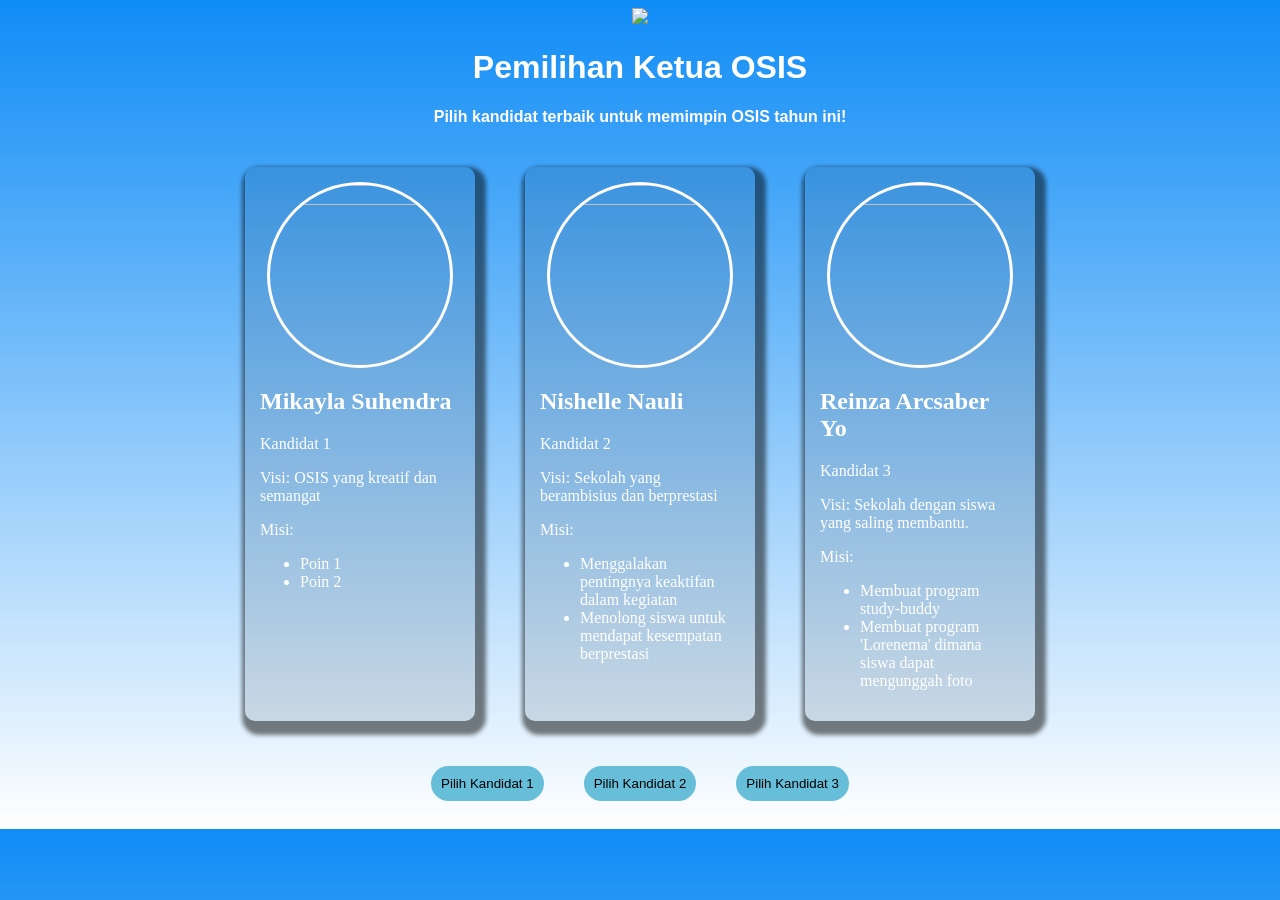
==== index.html @ 048a0ffb "Add files via upload" ====
<!DOCTYPE html>
<html>
<head>
	<title>Pemilihan Ketua OSIS</title>
	<link rel="stylesheet" type="text/css" href="pemilihan_ketos.css">
	<link rel="icon" type="image" href="logo_to_mainpage.png">
</head>
<body>
	<header>
		<a href="../../AOP.html">
		<img src="logo_to_mainpage.png"> </a>
		<h1>Pemilihan Ketua OSIS</h1>
		<p>Pilih kandidat terbaik untuk memimpin OSIS tahun ini!</p>
	</header>

<article class="candidatesboxes">
	<div class="card-Mika">
		<img src="">
		<h2>Mikayla Suhendra</h2>
		<p>Kandidat 1</p>
		<p>Visi: OSIS yang kreatif dan semangat</p>
		<p>Misi:</p>
		<ul>
			<li>Poin 1</li>
			<li>Poin 2</li>
		</ul>
	</div>


	<div class="card-Nish">
		<img src="nish_pict.jpeg">
		<h2>Nishelle Nauli</h2>
		<p>Kandidat 2</p>
		<p>Visi: Sekolah yang berambisius dan berprestasi </p>
		<p>Misi: </p>
		<ul>
			<li>Menggalakan pentingnya keaktifan dalam kegiatan</li>
			<li>Menolong siswa untuk mendapat kesempatan berprestasi</li>
		</ul>
	</div>

	<div class="card-Rei">
		<img src="rei_pict.jpg">
		<h2>Reinza Arcsaber Yo</h2>
		<p>Kandidat 3</p>
		<p>Visi: Sekolah dengan siswa yang saling membantu.</p>
		<p>Misi:</p>
		<ul>
			<li>Membuat program study-buddy</li>
			<li>Membuat program 'Lorenema' dimana siswa dapat mengunggah foto</li>
		</ul>
	</div>
	</article>

	<article class="buttonsss">
	<div class="pilih_buttons">
		<button>Pilih Kandidat 1</button>
		<button>Pilih Kandidat 2</button>
		<button>Pilih Kandidat 3</button>
	</div>

</article>


</body>
</html> <!--html dibuat oleh nishelle-->
---- pemilihan_ketos.css ----
body {
 justify-content: center;
 align-items: center;
 background: linear-gradient(0deg, #ffffff 0%, #0f8cf6);
}

header {
  text-align:center; 
  color: white;
  font-family: sans-serif;
  font-weight: 700;
}

header img {
  width: 75px;
}

.card-Nish {
  justify-content: center;
  background-color: rgba(0,0,0,0.1);
  width: 200px;
  box-shadow: 4px 7px 4px 7px rgba(0, 0, 0, 0.5); 
  padding: 15px;
  border-radius: 10px;
  color: white;
  margin: 25px;
}

.card-Nish img {
  width:90%; 
  aspect-ratio: 1 / 1; 
  object-fit:cover;
  border-radius:50%;
  border: solid;
  color: white;
  display:block;
  margin: auto;
}

.card-Mika {
  justify-content: center;
  background-color: rgba(0,0,0,0.1);
  width: 200px;
  box-shadow: 4px 7px 4px 7px rgba(0, 0, 0, 0.5); 
  padding: 15px;
  border-radius: 10px;
  color: white;
  margin: 25px;
}

.card-Mika img {
  width:90%; 
  aspect-ratio: 1 / 1; 
  object-fit:cover;
  border-radius: 50%;
  display:block;
  margin: auto;
  border: solid;
  color: white;
}

.card-Rei {
  justify-content: center;
  background-color: rgba(0,0,0,0.1);
  width: 200px;
  box-shadow: 4px 7px 4px 7px rgba(0, 0, 0, 0.5); 
  padding: 15px;
  border-radius: 10px;
  color: white;
  margin: 25px;
}

.card-Rei img {
  width:90%; 
  aspect-ratio: 1 / 1; 
  object-fit:cover;
  border-radius: 50%;
  display:block;
  margin: auto;
  border: solid;
  color: white;
}

.candidatesboxes {
  display: flex;
  justify-content: center;
  margin-top: 20px;
  margin: auto;
  
}

.card-Nish:hover {
  transform: scale(1.05);
}

.card-Mika:hover {
  transform: scale(1.05);
}

.card-Rei:hover {
  transform: scale(1.05);
}

.pilih_buttons button {
  background-color: #67bed9;
  float: left;
  display: flex;
  flex-wrap: center;
  padding: 10px;
  border-radius: 100px 100px 100px 100px;
-webkit-border-radius: 100px 100px 100px 100px;
-moz-border-radius: 100px 100px 100px 100px;
  margin: 20px;
  border: none;
  text-align: center;
}

.buttonsss{
  display: flex;
  justify-content: center;
  margin-top: 20px;
  margin: auto;
}

.pilih_buttons button:hover{
  background-color: white;

}
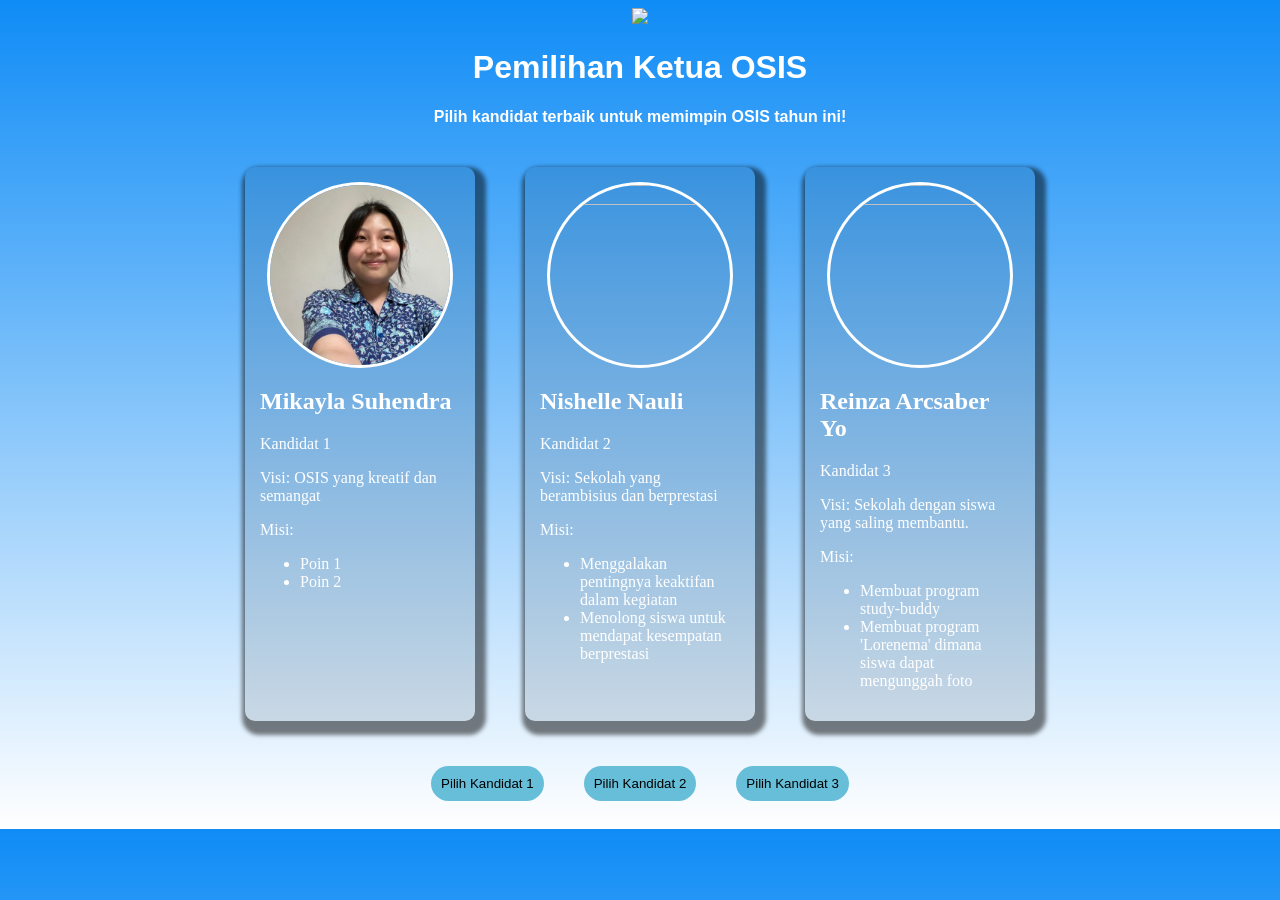
==== commit b73c211a: "Update index.html" ====
--- a/index.html
+++ b/index.html
@@ -15,7 +15,7 @@
 
 <article class="candidatesboxes">
 	<div class="card-Mika">
-		<img src="">
+		<img src="mika_pict.jpeg">
 		<h2>Mikayla Suhendra</h2>
 		<p>Kandidat 1</p>
 		<p>Visi: OSIS yang kreatif dan semangat</p>
@@ -65,3 +65,4 @@
 </body>
 </html> <!--html dibuat oleh nishelle-->
 
+
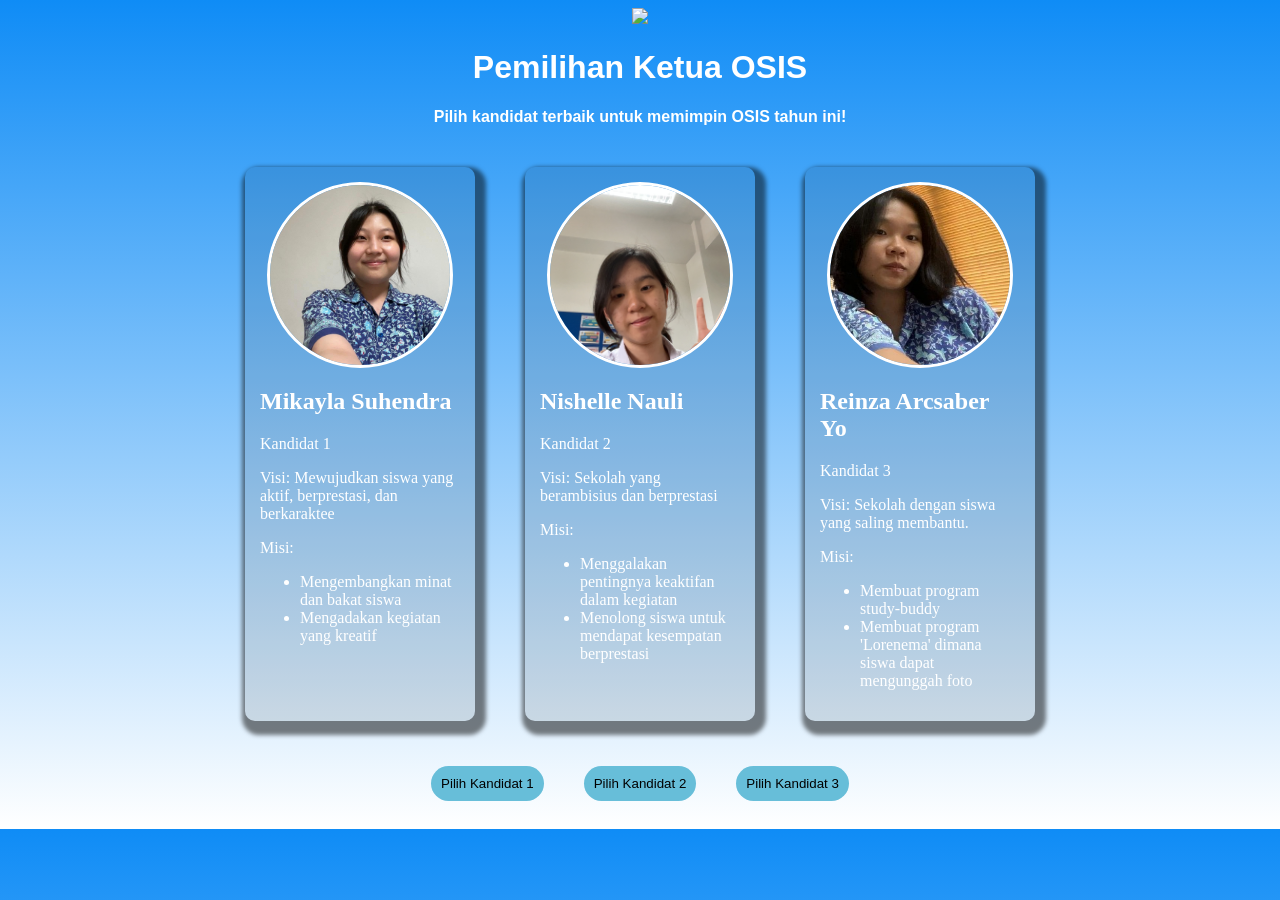
==== commit cc833685: "Update index.html" ====
--- a/index.html
+++ b/index.html
@@ -18,11 +18,11 @@
 		<img src="mika_pict.jpeg">
 		<h2>Mikayla Suhendra</h2>
 		<p>Kandidat 1</p>
-		<p>Visi: OSIS yang kreatif dan semangat</p>
+		<p>Visi: Mewujudkan siswa yang aktif, berprestasi, dan berkaraktee</p>
 		<p>Misi:</p>
 		<ul>
-			<li>Poin 1</li>
-			<li>Poin 2</li>
+			<li>Mengembangkan minat dan bakat siswa</li>
+			<li>Mengadakan kegiatan yang kreatif</li>
 		</ul>
 	</div>
 
@@ -66,3 +66,4 @@
 </html> <!--html dibuat oleh nishelle-->
 
 
+
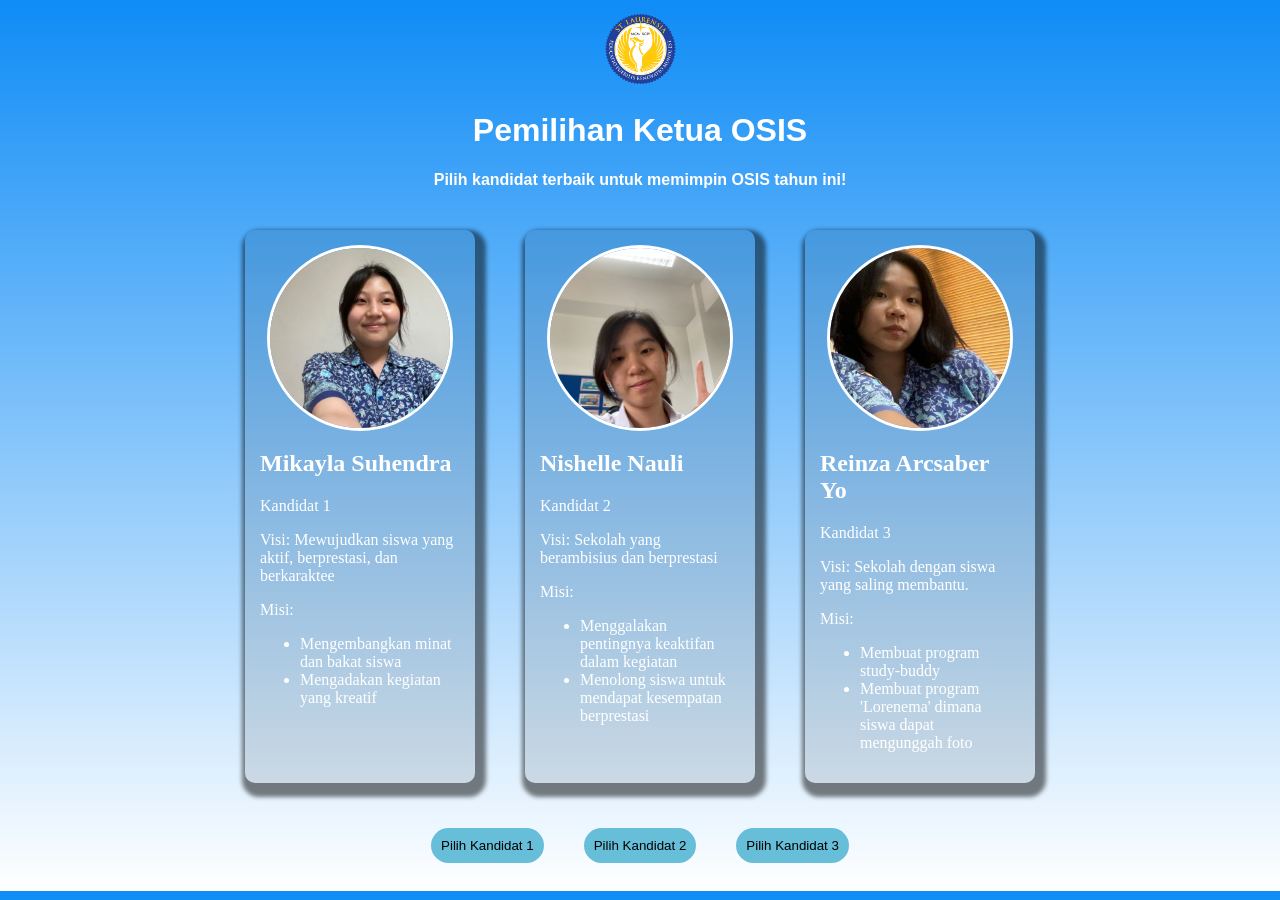
==== commit 4dc60d92: "Update index.html" ====
--- a/index.html
+++ b/index.html
@@ -3,12 +3,12 @@
 <head>
 	<title>Pemilihan Ketua OSIS</title>
 	<link rel="stylesheet" type="text/css" href="pemilihan_ketos.css">
-	<link rel="icon" type="image" href="logo_to_mainpage.png">
+	<link rel="icon" type="image" href="logolss.png">
 </head>
 <body>
 	<header>
 		<a href="../../AOP.html">
-		<img src="logo_to_mainpage.png"> </a>
+		<img src="logolss.png"> </a>
 		<h1>Pemilihan Ketua OSIS</h1>
 		<p>Pilih kandidat terbaik untuk memimpin OSIS tahun ini!</p>
 	</header>
@@ -67,3 +67,4 @@
 
 
 
+
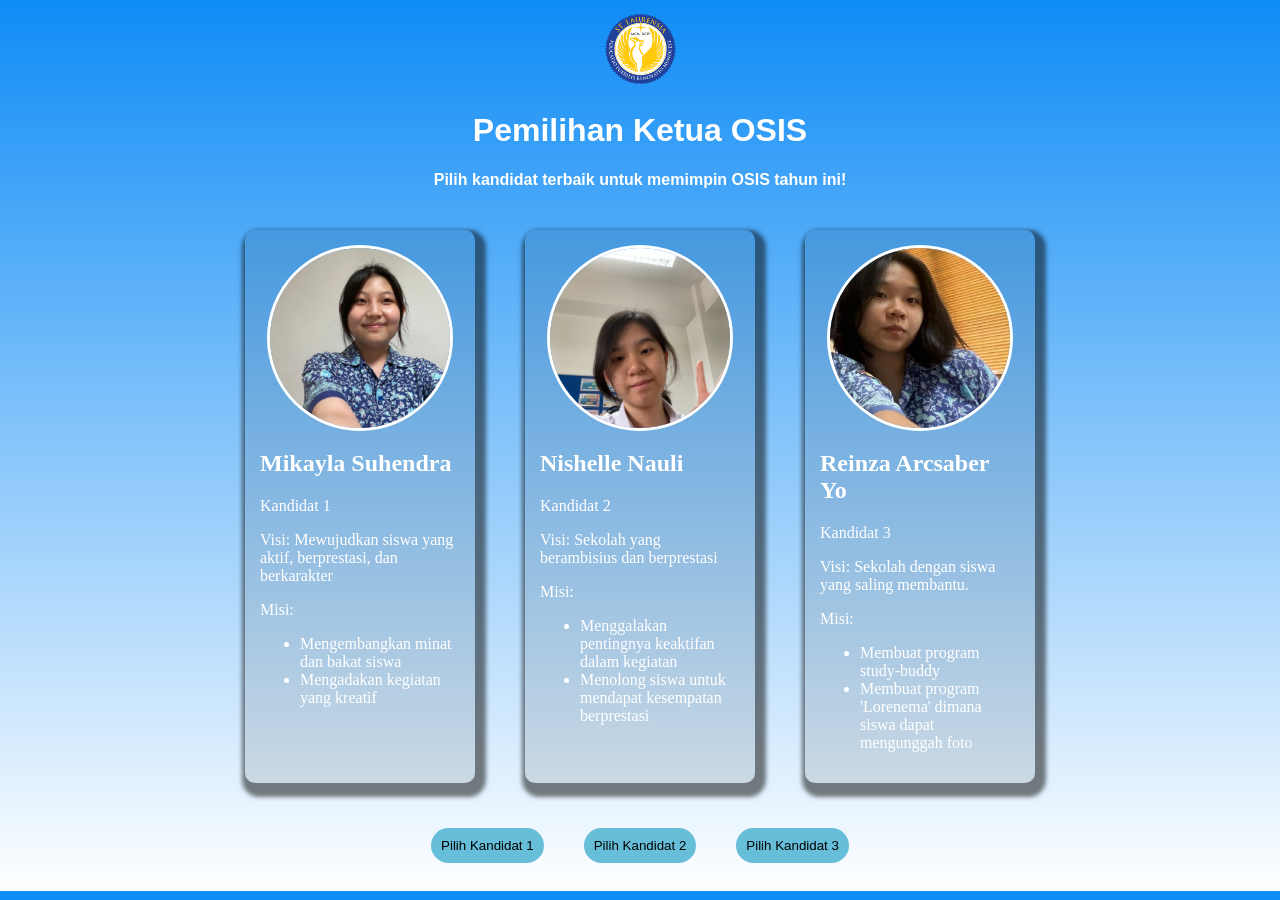
==== commit 7e7d22e9: "Update index.html" ====
--- a/index.html
+++ b/index.html
@@ -18,7 +18,7 @@
 		<img src="mika_pict.jpeg">
 		<h2>Mikayla Suhendra</h2>
 		<p>Kandidat 1</p>
-		<p>Visi: Mewujudkan siswa yang aktif, berprestasi, dan berkaraktee</p>
+		<p>Visi: Mewujudkan siswa yang aktif, berprestasi, dan berkarakter</p>
 		<p>Misi:</p>
 		<ul>
 			<li>Mengembangkan minat dan bakat siswa</li>
@@ -68,3 +68,4 @@
 
 
 
+
--- a/pemilihan_ketos.css
+++ b/pemilihan_ketos.css
@@ -127,3 +127,10 @@
 
 }
 
+.custom-cursor {
+ cursor: url('tigercur.png'), pointer;
+}
+ 
+
+
+
